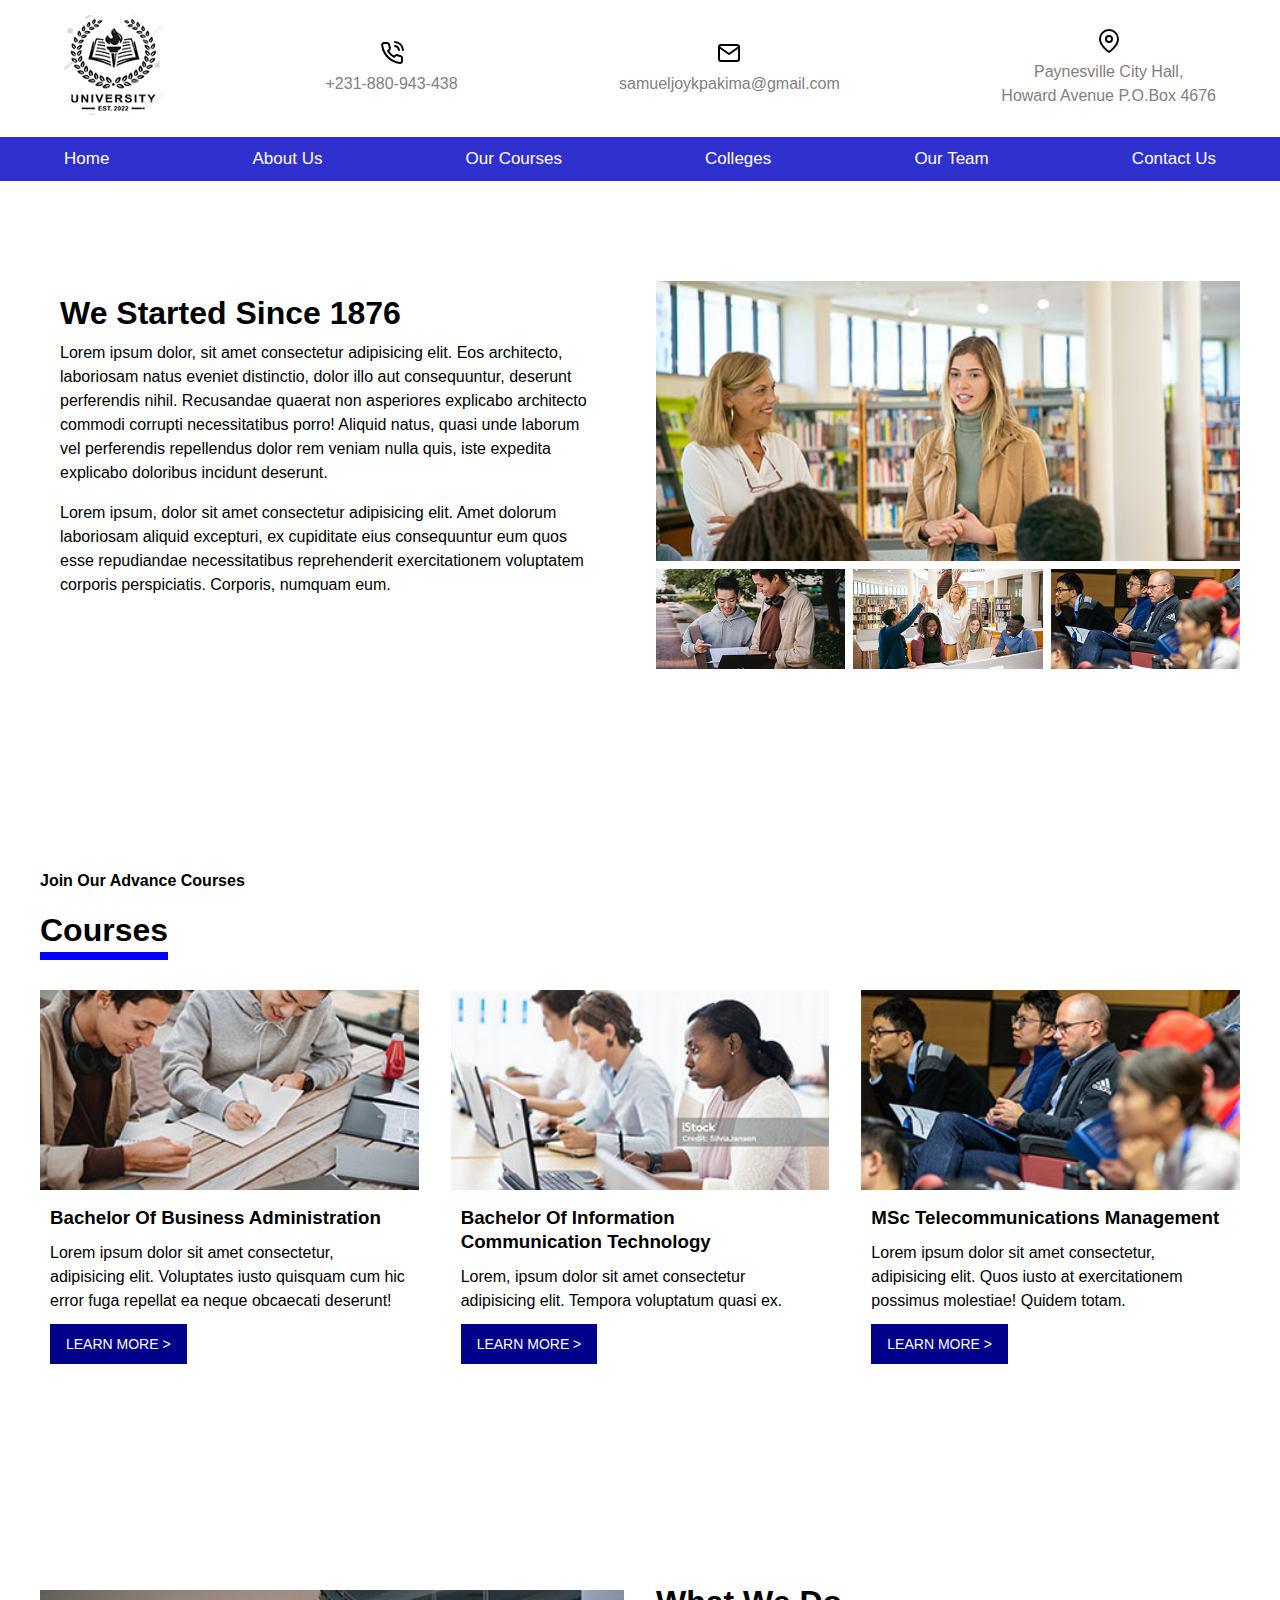
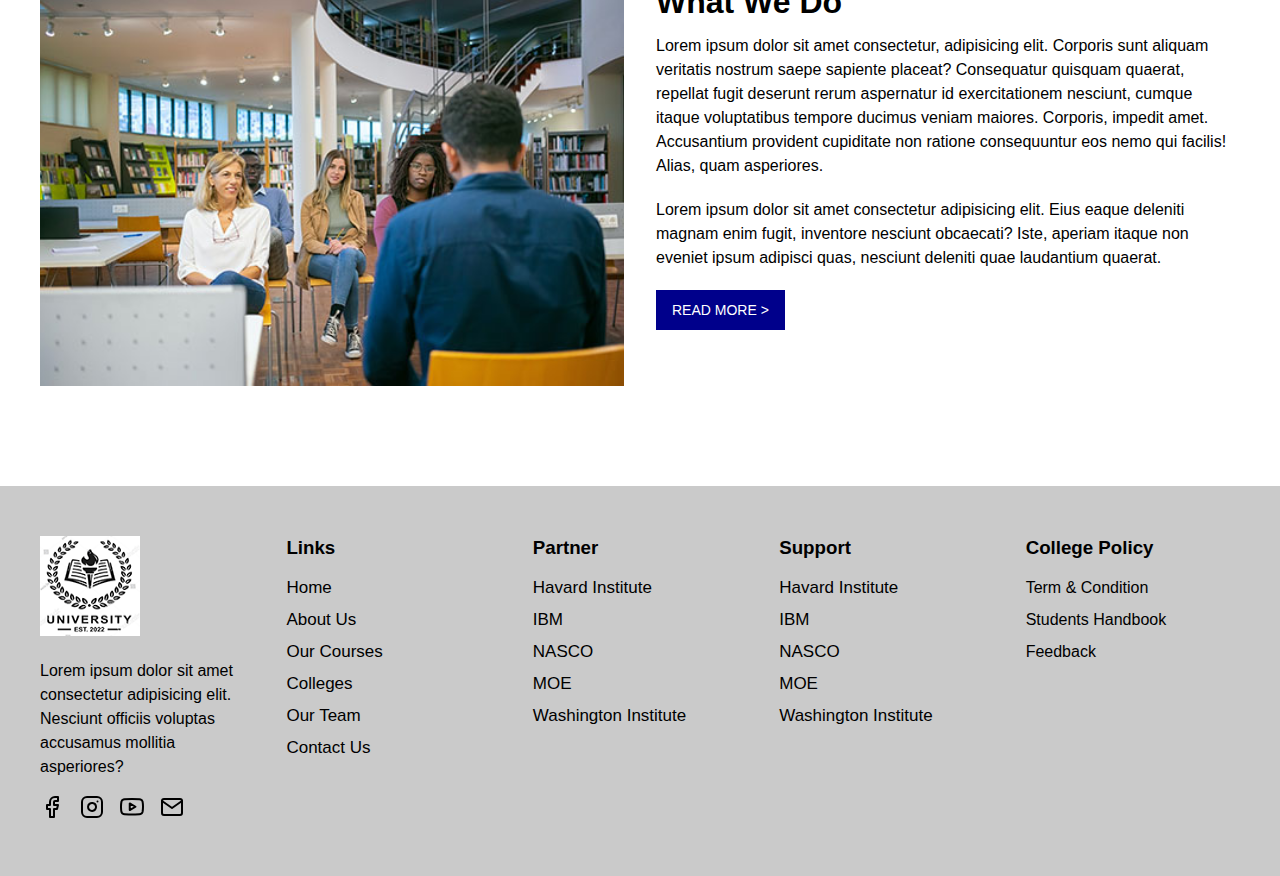
==== about.html @ 83b5479c "Add files via upload" ====
<!DOCTYPE html>
<html lang="en">
  <head>
    <meta charset="UTF-8" />
    <meta name="viewport" content="width=device-width, initial-scale=1.0" />
    <meta http-equiv="X-UA-Compatible" content="ie=edge" />
    <title>About / Barshell University</title>
    <link rel="stylesheet" type="text/css" href="./global.css" />
    <link rel="stylesheet" type="text/css" href="./components.css" />
    <link rel="stylesheet" type="text/css" href="./about.css" />
    <script src="./script.js" defer></script>
    <link rel="shortcut icon" href="favicon.ico" type="image/x-icon" />
  </head>
  <body>
    <!-- Start of the header -->
    <header class="header-container">
      <div class="header-col1">
        <div class="logo-container">
          <a href="./index.html"
            ><img class="logo" src="./Images/Barshell-Logo.jpg" alt="site logo"
          /></a>
        </div>
        <div class="call-us-container">
          <img src="./Icons/phone-call.svg" alt="phone call icon" />
          <p>+231-880-943-438</p>
        </div>
        <div class="email-us-container">
          <a href="mailto:samueljoykpakima@gmail.com">
            <img src="./Icons/mail.svg" alt="email icon" />
          </a>
          <p>samueljoykpakima@gmail.com</p>
        </div>
        <div class="our-location-container">
          <img src="./Icons/map-pin.svg" alt="location icon" />
          <p>Paynesville City Hall,</p>
          <p>Howard Avenue P.O.Box 4676</p>
        </div>
      </div>
      <div class="menu-icon-container">
        <img id="open-menu-icon" src="./Icons/menu.svg" alt="menu icon" />
      </div>
    </header>
    <div class="nav-bgoverlay"></div>
    <!-- menu bar setion -->
    <div class="menu-bar-bg">
      <ul class="nav-list-container">
        <div class="nav-list-wrapper">
          <div class="close-icon-container">
            <img id="close-menu-icon" src="./Icons/x.svg" alt="close icon" />
          </div>
          <li>
            <a href="./index.html" class="header-link link">Home</a>
          </li>
          <li>
            <a href="./about.html" class="header-link link">About Us</a>
          </li>
          <li>
            <a href="./courses.html" class="header-link link">Our Courses</a>
            <ul class="courses-drop-down">
              <li><a href="">Bachelor of ICT</a></li>
              <li><a href=""> Computer Science</a></li>
              <li>Bachelor of Business</li>
              <li>Banking & Finance</li>
            </ul>
          </li>
          <li id="colleges-tap">
            <a href="./colleges.html" class="header-link link">Colleges</a>
            <ul class="colleges-drop-down">
              <li><a href=""></a>Business College</li>
              <li>
                <a href=""
                  ><abbr title="Information Communication Technology">ICT</abbr
                  >College</a
                >
              </li>
            </ul>
          </li>
          <li>
            <a href="./our-team.html" class="header-link link">Our Team</a>
          </li>

          <li>
            <a href="./contact.html" class="header-link link">Contact Us</a>
          </li>
        </div>
      </ul>
    </div>
    <!-- End of menu bar section -->
    <!-- End of the header -->

    <div class="container">
      <div class="section">
        <div class="about-us-container">
          <div class="about-us-info">
            <h1>We Started Since 1876</h1>
            <p>
              Lorem ipsum dolor, sit amet consectetur adipisicing elit. Eos
              architecto, laboriosam natus eveniet distinctio, dolor illo aut
              consequuntur, deserunt perferendis nihil. Recusandae quaerat non
              asperiores explicabo architecto commodi corrupti necessitatibus
              porro! Aliquid natus, quasi unde laborum vel perferendis
              repellendus dolor rem veniam nulla quis, iste expedita explicabo
              doloribus incidunt deserunt.
            </p>
            <p>
              Lorem ipsum, dolor sit amet consectetur adipisicing elit. Amet
              dolorum laboriosam aliquid excepturi, ex cupiditate eius
              consequuntur eum quos esse repudiandae necessitatibus
              reprehenderit exercitationem voluptatem corporis perspiciatis.
              Corporis, numquam eum.
            </p>
          </div>
          <div class="about-us-img-container">
            <div class="about-img1-container">
              <img
                class="about-img"
                src="./Images/pexels-kampus-production-5940831.jpg"
                alt="img"
              />
            </div>
            <div class="about-img2-container">
              <img
                class="about-img"
                src="./Images/pexels-armin-rimoldi-5553935.jpg"
                alt=""
                class="img"
              />
            </div>
            <div class="about-img3-container">
              <img
                class="about-img"
                src="./Images/Library-Image.jpg"
                alt="img"
              />
            </div>
            <div class="about-img4-container">
              <img
                class="about-img"
                src="./Images/pexels-icsa-1708988.jpg"
                alt=""
              />
            </div>
          </div>
        </div>
      </div>
    </div>

    <!-- Start of the course section -->
    <div class="container">
      <div class="section">
        <div class="courses-heading">
          <h4>Join Our Advance Courses</h4>
          <h1>Courses</h1>
        </div>
        <div class="courses-wrapper">
          <div class="course">
            <div class="">
              <img
                class="business-students-img"
                src="./Images/pexels-armin-rimoldi-5553937.jpg"
                alt=""
              />
            </div>
            <div class="course-info">
              <h3>Bachelor Of Business Administration</h3>
              <p>
                Lorem ipsum dolor sit amet consectetur, adipisicing elit.
                Voluptates iusto quisquam cum hic error fuga repellat ea neque
                obcaecati deserunt!
              </p>
              <a href="#0">Learn More ></a>
            </div>
          </div>
          <div class="course">
            <div class="">
              <img
                class="ict-students-img"
                src="./Images/istockphoto-607897596-1024x1024.jpg"
                alt="ict students"
              />
            </div>
            <div class="course-info">
              <h3>Bachelor Of Information Communication Technology</h3>
              <p>
                Lorem, ipsum dolor sit amet consectetur adipisicing elit.
                Tempora voluptatum quasi ex.
              </p>
              <a href="#0">Learn More ></a>
            </div>
          </div>
          <div class="course">
            <div class="">
              <img
                class="tele-students-img"
                src="./Images/pexels-icsa-1708988.jpg"
                alt=""
              />
            </div>
            <div class="course-info">
              <h3>MSc Telecommunications Management</h3>
              <p>
                Lorem ipsum dolor sit amet consectetur, adipisicing elit. Quos
                iusto at exercitationem possimus molestiae! Quidem totam.
              </p>
              <a href="#0">Learn More ></a>
            </div>
          </div>
        </div>
      </div>
    </div>
    <!-- End of the course section -->

    <!-- The start of what we do -->
    <div class="container">
      <div class="section">
        <div class="what-we-do-wrapper">
          <div class="what-we-do-img-wrapper">
            <img
              src="./Images/what-we-do.jpg"
              alt="what we do image"
              class="what-we-do-img"
            />
          </div>
          <div class="what-we-do-info">
            <h1>What We Do</h1>
            <p>
              Lorem ipsum dolor sit amet consectetur, adipisicing elit. Corporis
              sunt aliquam veritatis nostrum saepe sapiente placeat? Consequatur
              quisquam quaerat, repellat fugit deserunt rerum aspernatur id
              exercitationem nesciunt, cumque itaque voluptatibus tempore
              ducimus veniam maiores. Corporis, impedit amet. Accusantium
              provident cupiditate non ratione consequuntur eos nemo qui
              facilis! Alias, quam asperiores.
            </p>
            <p>
              Lorem ipsum dolor sit amet consectetur adipisicing elit. Eius
              eaque deleniti magnam enim fugit, inventore nesciunt obcaecati?
              Iste, aperiam itaque non eveniet ipsum adipisci quas, nesciunt
              deleniti quae laudantium quaerat.
            </p>
            <a id="read-more" href="#0">Read More ></a>
          </div>
        </div>
      </div>
    </div>
    <!-- The end of what we do -->

    <!-- The start of the footer section -->
    <footer class="footer-container">
      <div class="container">
        <div class="footer-content">
          <div class="footer-col1 col">
            <div class="logo-container">
              <a href="./index.html"
                ><img
                  class="logo"
                  src="./Images/Barshell-Logo.jpg"
                  alt="site logo"
              /></a>
            </div>
            <p>
              Lorem ipsum dolor sit amet consectetur adipisicing elit. Nesciunt
              officiis voluptas accusamus mollitia asperiores?
            </p>
            <div class="social-container">
              <a href="#">
                <img src="./Icons/facebook (1).svg" alt="social icon" />
              </a>
              <a href="#">
                <img src="./Icons/instagram.svg" alt="social icon" />
              </a>
              <a href="#">
                <img src="./Icons/youtube.svg" alt=" social icon" />
              </a>
              <a href="mailto:samueljoykpakima@gmail.com">
                <img src="./Icons/mail.svg" alt="email icon" />
              </a>
            </div>
          </div>
          <div class="footer-col2 col">
            <h3>Links</h3>
            <ul class="footer-link-list">
              <li>
                <a class="footer-link" href="./index.html">Home</a>
              </li>
              <li>
                <a href="./about.html" class="footer-link">About Us</a>
              </li>
              <li>
                <a href="./courses.html" class="footer-link">Our Courses</a>
              </li>
              <li>
                <a href="./colleges.html" class="footer-link">Colleges</a>
              </li>
              <li>
                <a href="./our-team.html" class="footer-link">Our Team</a>
              </li>
              <li>
                <a href="./contact.html" class="footer-link">Contact Us</a>
              </li>
            </ul>
          </div>
          <div class="footer-col3 col">
            <h3>Partner</h3>
            <ul class="partner-list">
              <li>Havard Institute</li>
              <li>IBM</li>
              <li>NASCO</li>
              <li>MOE</li>
              <li>Washington Institute</li>
            </ul>
          </div>
          <div class="footer-col4 col">
            <h3>Support</h3>
            <ul class="support-list">
              <li>Havard Institute</li>
              <li>IBM</li>
              <li>NASCO</li>
              <li>MOE</li>
              <li>Washington Institute</li>
            </ul>
          </div>
          <div class="footer-col5 col">
            <h3>College Policy</h3>
            <ul class="policy-list">
              <li><a href="#0">Term & Condition</a></li>
              <li><a href="#0">Students Handbook</a></li>
              <li><a href="#0">Feedback</a></li>
            </ul>
          </div>
        </div>
      </div>
    </footer>
    <!-- The end of the footer section -->
  </body>
</html>
---- global.css ----
body {
    background-color: white;
    line-height: 1.5rem;
    overflow-x: hidden; 
}


* {
    box-sizing: border-box;
    margin: 0;
    padding: 0;
    font-family: Arial, Helvetica, sans-serif;
}

.container {
    width: 95%;
    max-width: 1200px;
    margin: 0px auto;
}

.section {
    padding: 100px 0px;
}

@media only screen and (max-width: 768px) {
    .section {
        padding: 50px 0px;
    }
}

a {
    text-decoration: none;
    color: black;
    font-size: 16px;
}
---- components.css ----
/* The header section styles */
body {
    overflow-x: hidden;
}

.logo {
    width: 100px;
    height: 100px;
}



@media only screen and (max-width: 768px) {
    .logo {
        width: 80px;
        height: 80px;
    }
}

.header-container {
    position: relative;
    width: 90%;
    max-width: 1200px;
    margin: 0 auto;
    display: flex;
    flex-direction: column;
    padding: 15px 0px;
    gap: 1rem;
}

.header-col1 {
    display: flex;
    flex-direction: row;
    flex-basis: 100%;
    justify-content: space-between;
    align-items: center;
}

.header-col1 > div {
    text-align: center;
    color: rgb(129, 128, 128);
}

.menu-icon-container,
.nav-bgoverlay,
.close-icon-container {
    display: none;
}

.nav-list-wrapper {
    display: flex;
    width: 90%;
    max-width: 1200px;
    margin: 0 auto;
    align-items: center;
    justify-content: space-between;
    padding: 10px 0px;
}

.nav-list-wrapper .link {
    color: white;
    font-size: 17px;
    font-weight: lighter;
    transition: .2s;
}
.nav-list-wrapper .link:hover {
    opacity: .60;
    cursor: pointer;
}

.courses-drop-down {
    display: none;
    
}

.colleges-drop-down {
    position: absolute;
    flex-direction: column;
    display: none;
    height: 50vh;
}

.menu-bar-bg {
    background-color: #1b1bc9e7;
}

.nav-list-wrapper li {
    display: inline;
}

@media only screen and (max-width: 768px) {
    
    .call-us-container,
    .email-us-container,
    .our-location-container {
        display: none;
    }

    .menu-icon-container,
    .nav-bgoverlay,
    .close-icon-container {
        display: block;
    }

    .nav-bgoverlay {
        position: absolute;
        top: 0;
        left: 0;
        height: 100vh;
        width: 100%;
        background-color: rgba(10, 2, 61, 0.508);
        display: none;
    }
    .nav-bgoverlay.show {
        display: block;
    }
    
    #open-menu-icon {
        pointer-events: none;
        width: 30px;
        height: 30px;
    }

    #close-menu-icon {
        pointer-events: none;
        width: 30px;
        height: 30px;
        align-self: flex-start;
        background: white;
        border-radius: 50%;
    }

    .nav-list-wrapper {
        position: absolute;
        left: 100%;
        top: 0;
        z-index: 1000;
        background-color: rgb(25, 76, 231);
        width: 80%;
        height: 100vh;
        flex-direction: column;
        justify-content: center;
        gap: 1rem;
        align-items: flex-end;
        padding: 0px 30px;
        transform: translateX(0%);
        transition: 400ms;
    }

    .nav-list-wrapper.open {
        transform: translateX(-100%);
    }

    .header-container {
        flex-direction: row;
    }
}

/* The hero section styles */
.hero-container {
    width: 100%;
    min-height: 60vh;
    display: flex;
    align-items: center;
    justify-content: flex-start;
    padding: 50px;
}
.hero-bg {
    background-image: url("./Images/pexels-pixabay-207684.jpg");
    background-position: center;
    background-size: cover;
    background-repeat: no-repeat;
}

.hero-content h1 {
    color: white;
    font-size: 60px;
    text-transform: uppercase;
    line-height: 3.5rem;
    margin-bottom: 20px;
}

.hero-content a {
    color: white;
    background-color: rgb(0, 0, 150);
    padding: .5rem;
    text-transform: capitalize;
    display: inline-block;
}

@media only screen and (max-width: 768px) {
    .hero-content h1 {
        font-size:36px;
        line-height: 2rem;
        font-weight: bolder;
    }

    .hero-content a {
        font-size: 14px;
        padding: 5px;
    }

    .hero-container {
        min-height: 50vh;
    }
}


/* The activities section styles */

.activities-container {
    width: 100%;
    display: grid;
    grid-template-columns: 1fr 3fr;
    gap: 4rem;
    /* place-items: start; */
}

.samuel {
  width: 100px;
  height: 100px;
  border-radius: 50%;
}

.my-identity-container {
    display: flex;
    flex-direction: column;
    gap: .5rem;
    justify-content: center;
    text-align: center;
}

.my-info-container {
    color: rgb(78, 76, 76);
    font-size: 14px;
}

.activities-wrapper {
    display: grid;
    grid-template-columns: repeat(auto-fit, minmax(250px, 1fr));
    gap: 1rem;
}

.act-images {
    width: 100%;
    height: 100%;
    object-fit: cover;
}

.activities {
    display: grid;
    grid-template-columns: 1fr;
    grid-template-rows: 150px 200px;
    gap: 2rem;
}

.act-info {
    display: flex;
    flex-direction: column;
    gap: .5rem;
    margin: 20px 0px;
}

.act-info a {
    color: blue;
    font-weight: lighter;
    text-transform: uppercase;
    font-size: 14px;
}

.class-title,
.library-title,
.transport-title {
    margin-bottom: 20px;
    text-indent: 20px;
    border-left: 8px solid blue;
}

.act-img-wrapper {
    margin-bottom: 10px;;
}

@media only screen and (max-width: 768px) {
     
    .activities-container {
        grid-template-columns: 1fr;
        grid-auto-rows: auto;
    }
}



/* The courses styles section */
.courses-heading {
    margin-bottom: 30px;
}
.courses-heading h4 {
    margin-bottom: 15px;
}
.courses-heading h1 {
    padding: 10px 0px;
    border-bottom: 8px solid blue;
    display: inline-block;
}

.business-students-img,
.ict-students-img,
.tele-students-img {
    width: 100%;
    height: 100%;
    object-fit: cover;
}

.courses-wrapper {
    width: 100%;
    display: grid;
    grid-template: 400px / repeat(auto-fit, minmax(300px, 1fr));
    gap: 2rem;
}

.course {
    display: grid;
    grid-template-columns: 1fr;
    grid-template-rows: repeat(2, 200px);
    grid-auto-rows: 200px;
    gap: 1rem;
}
.course-info {
    padding: 0px 10px;
}
.course-info p {
    margin: .7rem 0rem;
}
.course-info a {
    background-color: darkblue;
    color: white;
    padding: .5rem 1rem;
    display: inline-block;
    text-transform: uppercase;
    transition: .2s ease-in-out;
    font-size: 14px;
    
}

.course-info a:hover {
    background-color: blue;
    cursor: pointer;
}

@media only screen and (max-width: 768px) {
    .courses-heading h1 {
        font-size: 28px;
    }
}

/* The what we do section styles */

.what-we-do-img {
    width: 100%;
    height: 100%;
    object-fit: cover;
}

.what-we-do-wrapper {
    display: grid;
    grid-template-columns: repeat(2, 1fr);
    gap: 2rem;

}

.what-we-do-info p {
    margin: 20px 0px;
}

.what-we-do-info a {
    background-color: darkblue;
    color: white;
    padding: .5rem 1rem;
    font-size: 14px;
    text-transform: uppercase;
    display: inline-block;
    transition: .2s;
}
.what-we-do-info a:hover {
    background-color: blue;
    cursor: pointer;
}


@media only screen and (max-width: 768px) {
    .what-we-do-wrapper {
        grid-template-columns: 1fr;
    }

    .what-we-do-info h1 {
        font-size: 28px;
    }
}

/* The footer section styles */

.footer-container {
    background-color: #cacaca;
}

.footer-content {
    display: flex;
    justify-content: space-between;
    align-items: flex-start;
    gap: 2rem;
    padding: 50px 0px;
}

.col {
    flex: 1 1 200px;
}

.footer-col1 {
    display: flex;
    flex-direction: column;
    gap: 1rem;
}

.social-container {
    display: flex;
    gap: 1rem;
}

.footer-col2 {
    display: flex;
    flex-direction: column;
    gap: 1rem;
}
.footer-link-list li {
    list-style: none;
    font-weight: 500;
}
.footer-link-list .footer-link {
    font-size: 17px;
    font-weight: 500;
}
.footer-link-list {
    display: flex;
    flex-direction: column;
    gap: .5rem;
}

.footer-col3 {
    display: flex;
    flex-direction: column;
    gap: 1rem;
}
.partner-list li {
    list-style: none;
    font-size: 17px;
    font-weight: 500;
}

.partner-list a {
    font-size: 17px;
    font-weight: 500;
}
.partner-list {
    display: flex;
    flex-direction: column;
    gap: .5rem
}

.footer-col4 {
    display: flex;
    gap: 1rem;
    flex-direction: column;
}
.support-list li {
    list-style: none;
    font-size: 17px;
    font-weight: 500;
}
.support-list {
    display: flex;
    flex-direction: column;
    gap: .5rem;
}

.footer-col5 {
    display: flex;
    flex-direction: column;
    gap: 1rem;
}

.policy-list li {
    list-style: none;
    font-size: 17px;
    font-weight: 500;
}
.policy-list {
    display: flex;
    flex-direction: column;
    gap: .5rem;
}

@media only screen and (max-width: 768px) {
    .footer-content {
        flex-direction: column;
    }
}
---- about.css ----
.about-us-container {
    width: 100%;
    display: grid;
    grid-template-columns: repeat(2, 1fr);
    grid-template-rows: auto;
    gap: 2rem;
}

.about-img {
    width: 100%;
    height: 100%;
    object-fit: cover;
}

.about-us-img-container {
    display: grid;
    grid-template-columns: repeat(3, 1fr);
    grid-template-rows: 280px 100px;
    gap: .5rem;
}

.about-img1-container {
    grid-column: span 3
}

.about-us-info {
    display: flex;
    flex-direction: column;
    gap: 1rem;
    padding: 20px;
}

@media only screen and (max-width: 768px) {
    .about-us-container {
        grid-template-columns: 1fr;
        gap: 2rem;
    }

    .about-us-info h1 {
        font-size: 28px;
    }
}
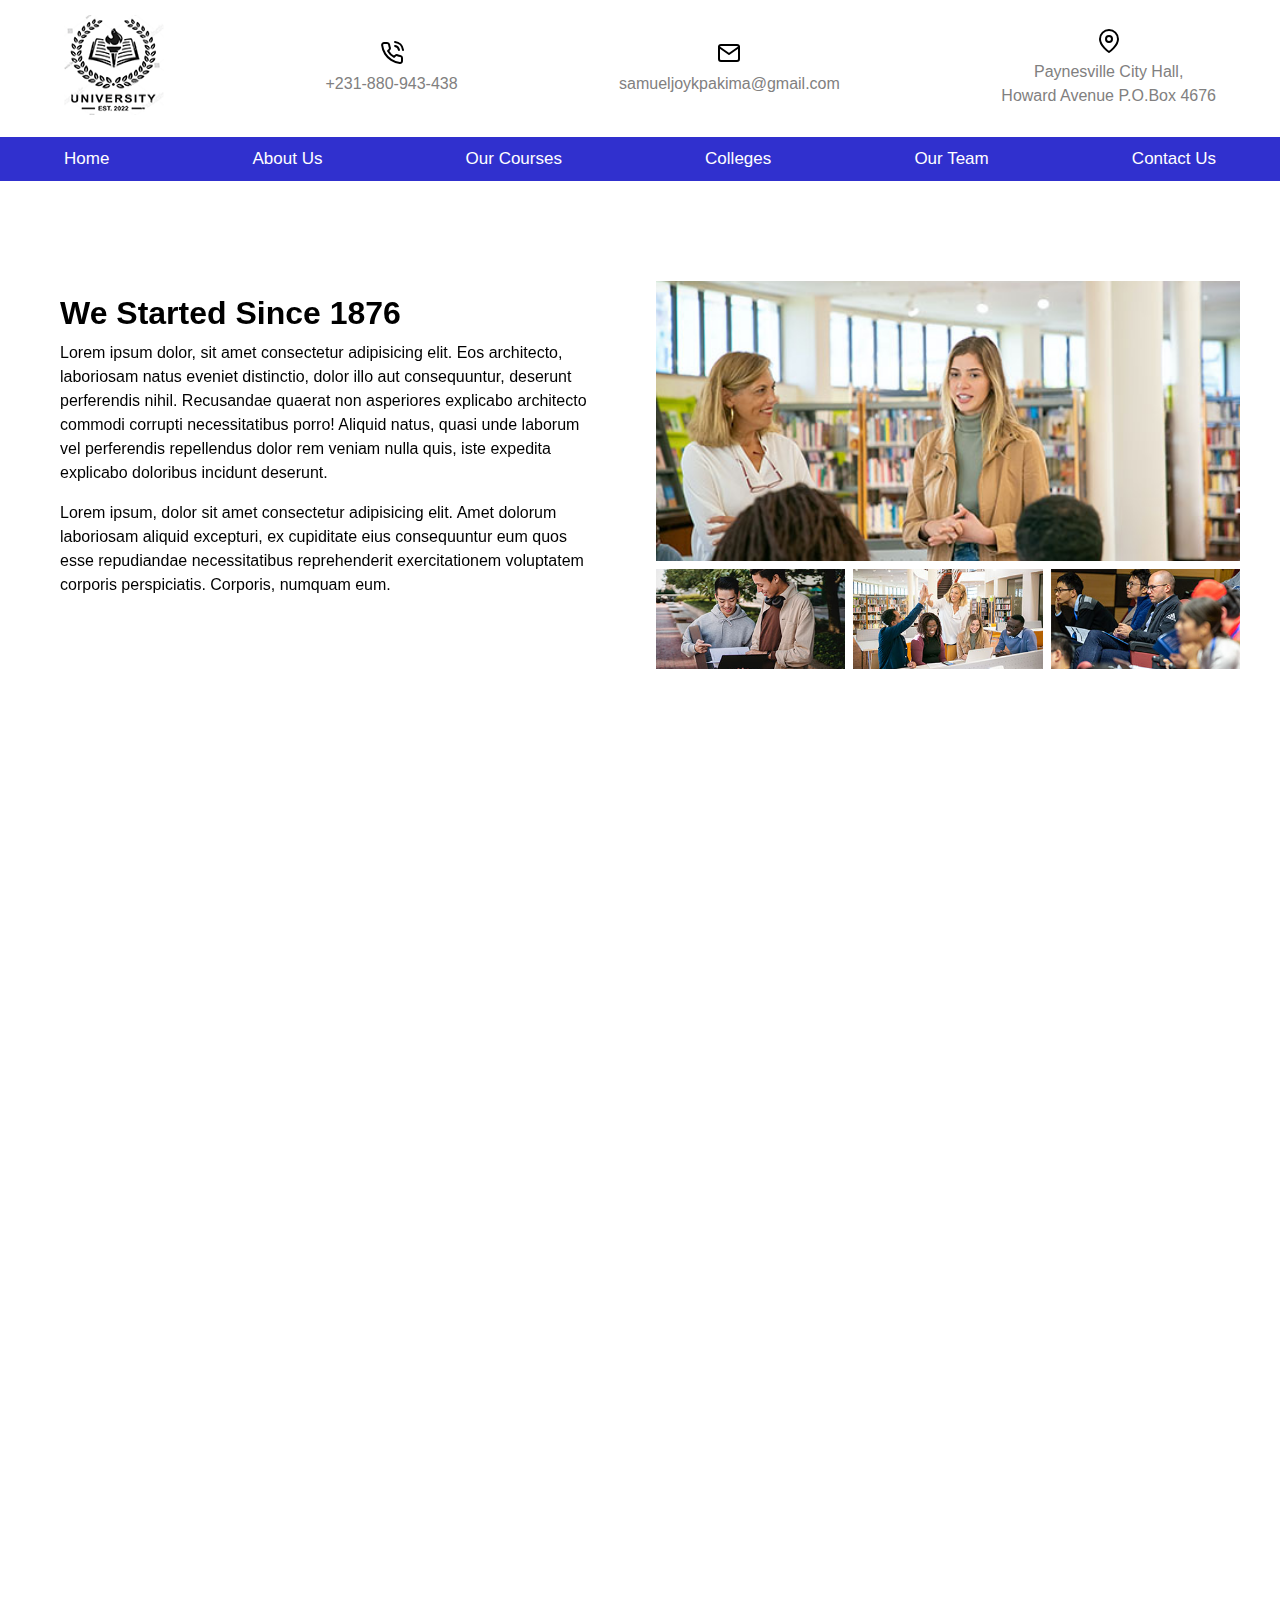
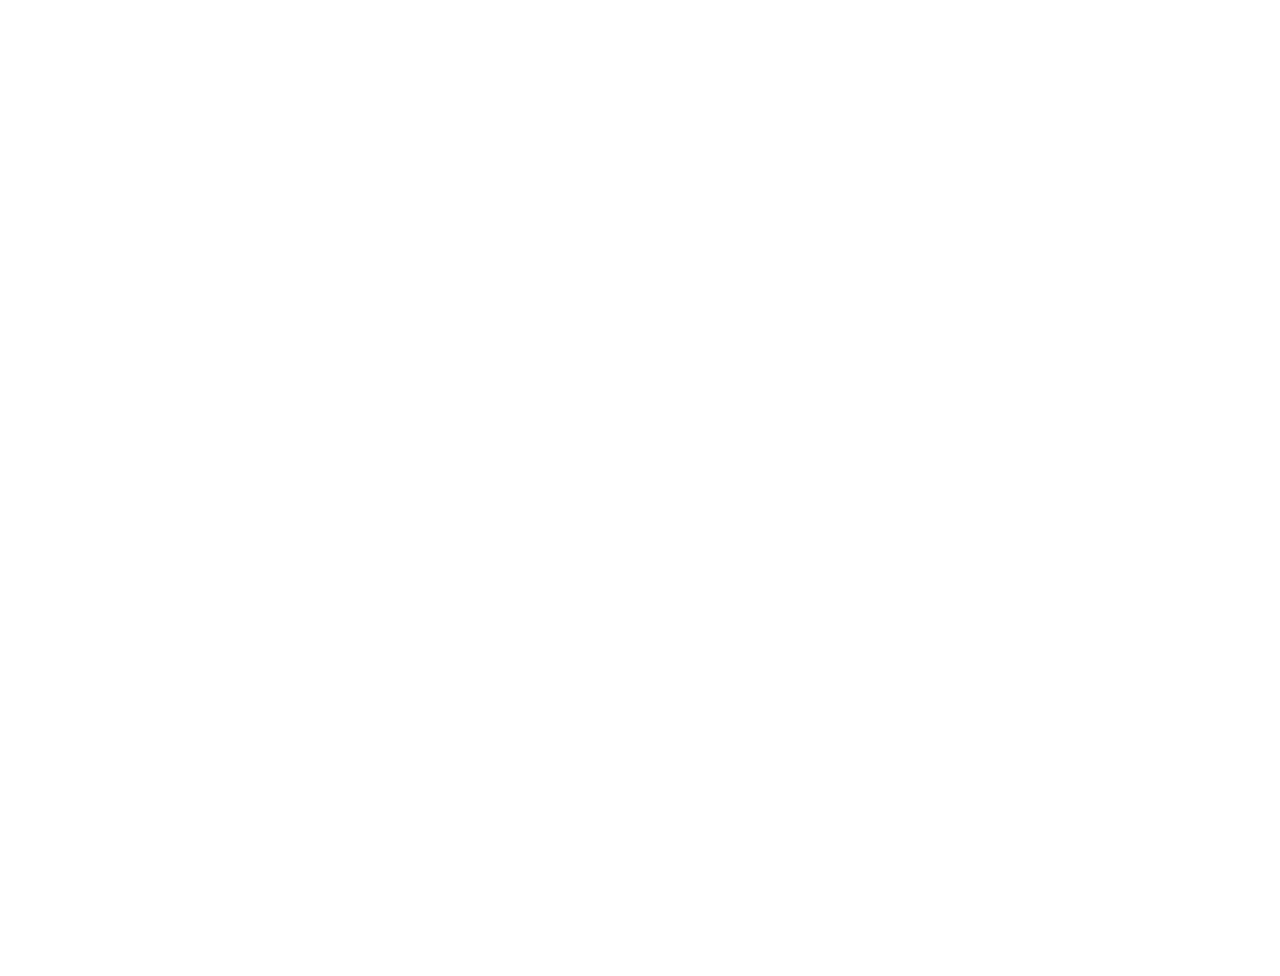
==== commit 9728892a: "Update about.html" ====
--- a/about.html
+++ b/about.html
@@ -10,6 +10,16 @@
     <link rel="stylesheet" type="text/css" href="./about.css" />
     <script src="./script.js" defer></script>
     <link rel="shortcut icon" href="favicon.ico" type="image/x-icon" />
+    <!--     aos css -->
+      <link rel="stylesheet" href="https://unpkg.com/aos@next/dist/aos.css" />
+<!--     aos css -->
+<!--     aos script -->
+     <script src="https://unpkg.com/aos@next/dist/aos.js"></script>
+    <link
+      rel="shortcut icon"
+      href="./favicon_io/favicon-32x32.png"
+      type="image/x-icon"
+    />
   </head>
   <body>
     <!-- Start of the header -->
@@ -91,7 +101,7 @@
     <div class="container">
       <div class="section">
         <div class="about-us-container">
-          <div class="about-us-info">
+          <div class="about-us-info" data-aos="fade-left">
             <h1>We Started Since 1876</h1>
             <p>
               Lorem ipsum dolor, sit amet consectetur adipisicing elit. Eos
@@ -110,7 +120,7 @@
               Corporis, numquam eum.
             </p>
           </div>
-          <div class="about-us-img-container">
+          <div class="about-us-img-container" data-aos="fade-right">
             <div class="about-img1-container">
               <img
                 class="about-img"
@@ -148,11 +158,11 @@
     <!-- Start of the course section -->
     <div class="container">
       <div class="section">
-        <div class="courses-heading">
+        <div class="courses-heading" data-aos="fade-up">
           <h4>Join Our Advance Courses</h4>
           <h1>Courses</h1>
         </div>
-        <div class="courses-wrapper">
+        <div class="courses-wrapper" data-aos="fade-up">
           <div class="course">
             <div class="">
               <img
@@ -214,14 +224,14 @@
     <div class="container">
       <div class="section">
         <div class="what-we-do-wrapper">
-          <div class="what-we-do-img-wrapper">
+          <div class="what-we-do-img-wrapper" data-aos="fade-left">
             <img
               src="./Images/what-we-do.jpg"
               alt="what we do image"
               class="what-we-do-img"
             />
           </div>
-          <div class="what-we-do-info">
+          <div class="what-we-do-info" data-aos="fade-right">
             <h1>What We Do</h1>
             <p>
               Lorem ipsum dolor sit amet consectetur, adipisicing elit. Corporis
@@ -246,7 +256,7 @@
     <!-- The end of what we do -->
 
     <!-- The start of the footer section -->
-    <footer class="footer-container">
+    <footer class="footer-container" data-aos="fade-up">
       <div class="container">
         <div class="footer-content">
           <div class="footer-col1 col">
--- a/components.css
+++ b/components.css
@@ -60,7 +60,7 @@
 .nav-list-wrapper .link {
     color: white;
     font-size: 17px;
-    font-weight: lighter;
+    font-weight: 500;
     transition: .2s;
 }
 .nav-list-wrapper .link:hover {
@@ -263,7 +263,7 @@
 
 .act-info a {
     color: blue;
-    font-weight: lighter;
+    font-weight: 500;
     text-transform: uppercase;
     font-size: 14px;
 }
@@ -503,4 +503,4 @@
     .footer-content {
         flex-direction: column;
     }
-}+}
